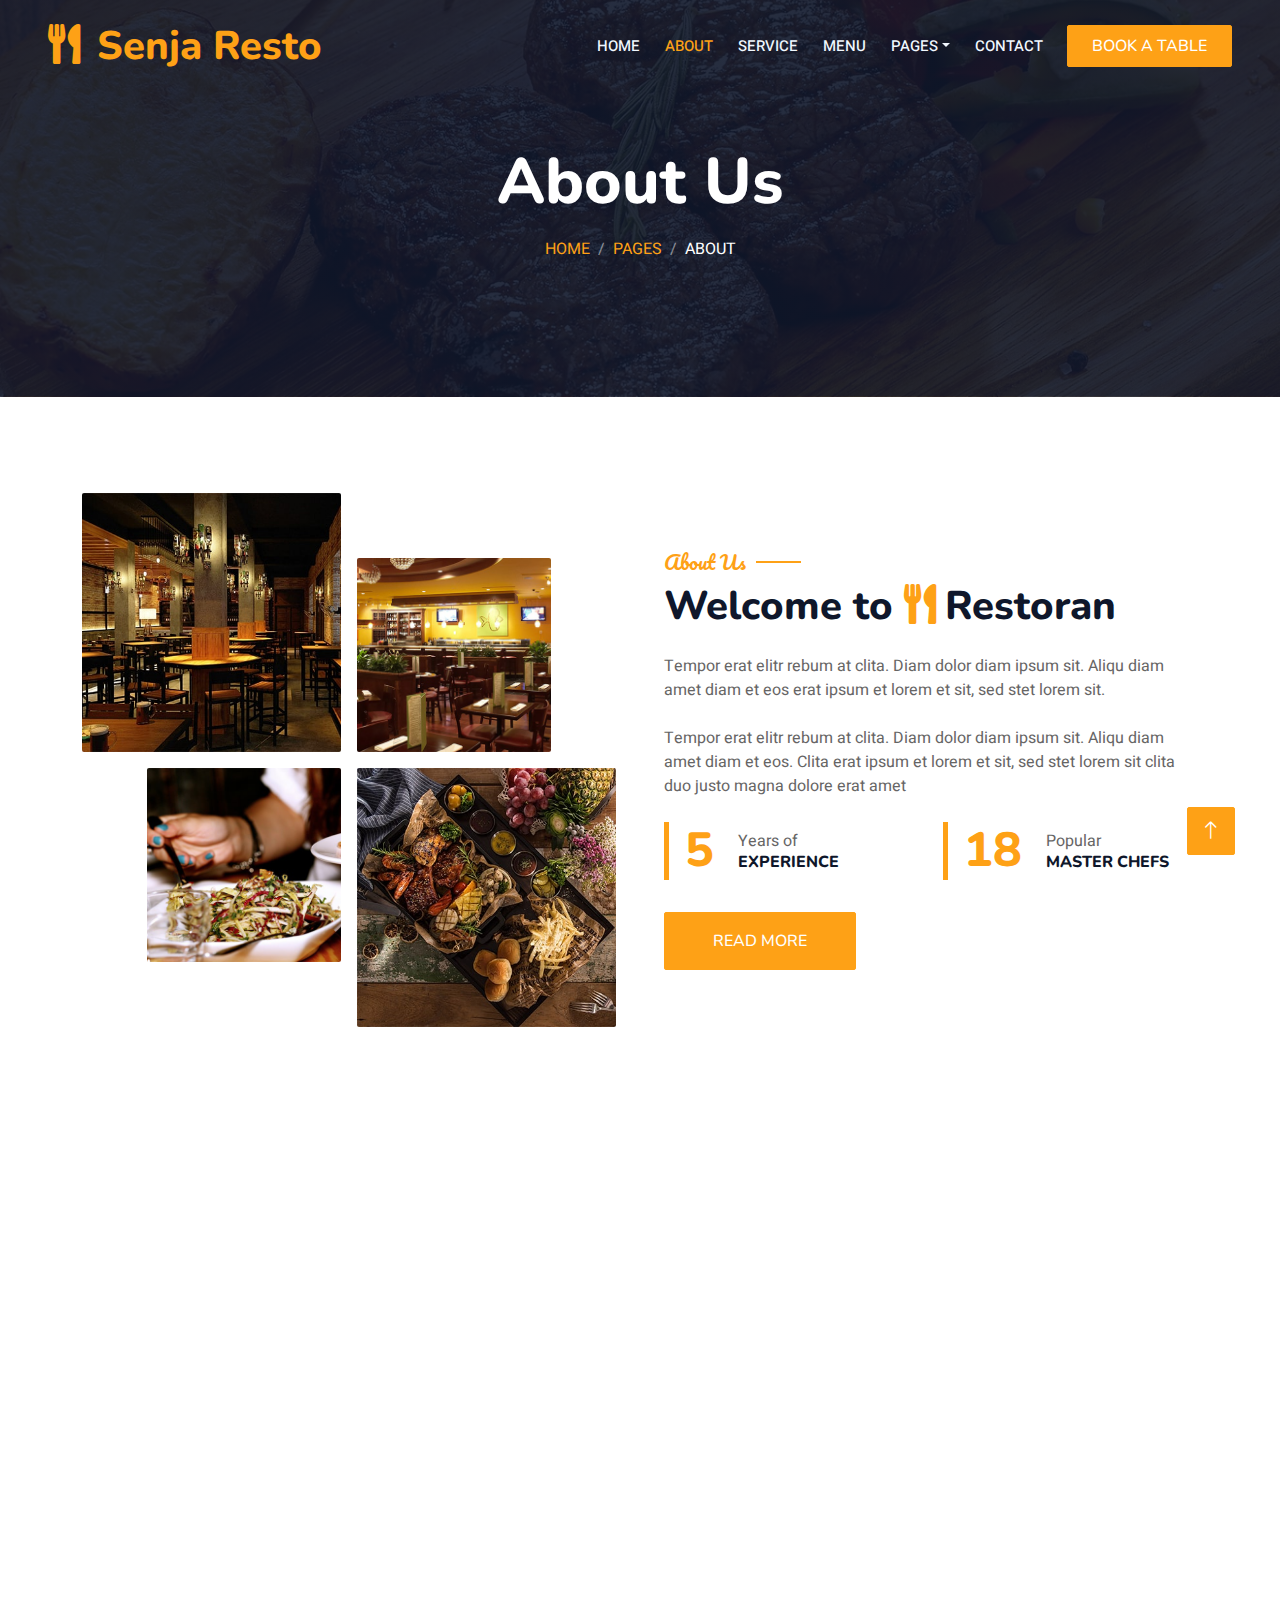
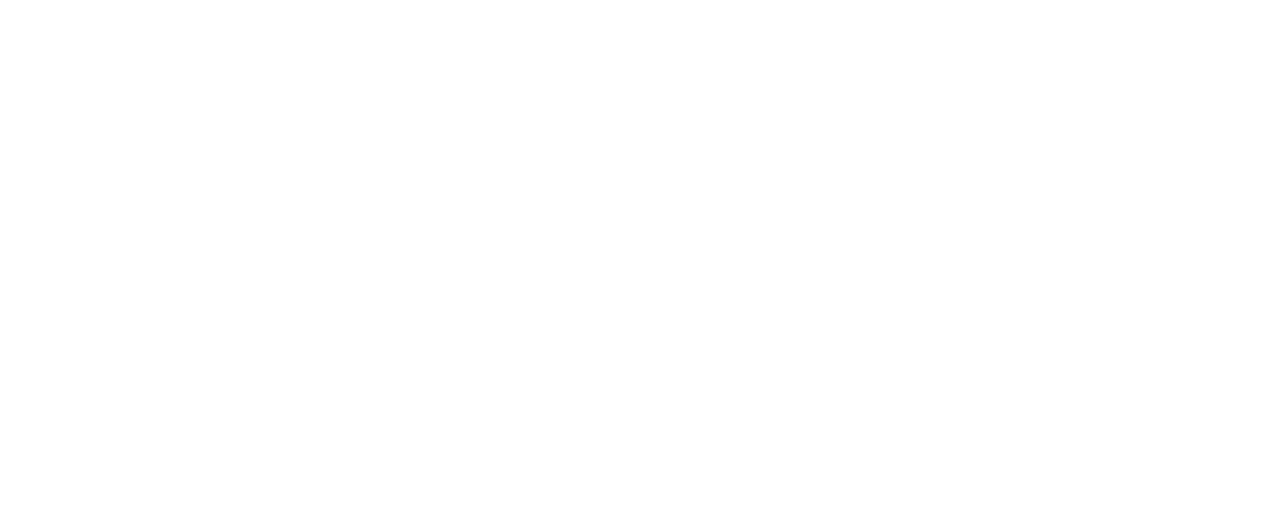
==== about.html @ a50275ae "first commit" ====
<!DOCTYPE html>
<html lang="en">

<head>
    <meta charset="utf-8">
    <title>Senja Resto</title>
    <link rel="icon" type="img" href="./img/logo.svg" />
    <meta content="width=device-width, initial-scale=1.0" name="viewport">
    <meta content="" name="keywords">
    <meta content="" name="description">

    <!-- Favicon -->
    <link href="img/favicon.ico" rel="icon">

    <!-- Google Web Fonts -->
    <link rel="preconnect" href="https://fonts.googleapis.com">
    <link rel="preconnect" href="https://fonts.gstatic.com" crossorigin>
    <link href="https://fonts.googleapis.com/css2?family=Heebo:wght@400;500;600&family=Nunito:wght@600;700;800&family=Pacifico&display=swap" rel="stylesheet">

    <!-- Icon Font Stylesheet -->
    <link href="https://cdnjs.cloudflare.com/ajax/libs/font-awesome/5.10.0/css/all.min.css" rel="stylesheet">
    <link href="https://cdn.jsdelivr.net/npm/bootstrap-icons@1.4.1/font/bootstrap-icons.css" rel="stylesheet">

    <!-- Libraries Stylesheet -->
    <link href="lib/animate/animate.min.css" rel="stylesheet">
    <link href="lib/owlcarousel/assets/owl.carousel.min.css" rel="stylesheet">
    <link href="lib/tempusdominus/css/tempusdominus-bootstrap-4.min.css" rel="stylesheet" />

    <!-- Customized Bootstrap Stylesheet -->
    <link href="css/bootstrap.min.css" rel="stylesheet">

    <!-- Stylesheet -->
    <link href="css/style.css" rel="stylesheet">
</head>

<body>
    <div class="container-xxl bg-white p-0">
        <!-- Spinner Start -->
        <div id="spinner" class="show bg-white position-fixed translate-middle w-100 vh-100 top-50 start-50 d-flex align-items-center justify-content-center">
            <div class="spinner-border text-primary" style="width: 3rem; height: 3rem;" role="status">
                <span class="sr-only">Loading...</span>
            </div>
        </div>
        <!-- Spinner End -->


        <!-- Navbar & Hero Start -->
        <div class="container-xxl position-relative p-0">
            <nav class="navbar navbar-expand-lg navbar-dark bg-dark px-4 px-lg-5 py-3 py-lg-0">
                <a href="" class="navbar-brand p-0">
                    <h1 class="text-primary m-0"><i class="fa fa-utensils me-3"></i>Senja Resto</h1>
                    <!-- <img src="img/logo.png" alt="Logo"> -->
                </a>
                <button class="navbar-toggler" type="button" data-bs-toggle="collapse" data-bs-target="#navbarCollapse">
                    <span class="fa fa-bars"></span>
                </button>
                <div class="collapse navbar-collapse" id="navbarCollapse">
                    <div class="navbar-nav ms-auto py-0 pe-4">
                        <a href="index.html" class="nav-item nav-link">Home</a>
                        <a href="about.html" class="nav-item nav-link active">About</a>
                        <a href="service.html" class="nav-item nav-link">Service</a>
                        <a href="menu.html" class="nav-item nav-link">Menu</a>
                        <div class="nav-item dropdown">
                            <a href="#" class="nav-link dropdown-toggle" data-bs-toggle="dropdown">Pages</a>
                            <div class="dropdown-menu m-0">
                                <a href="booking.html" class="dropdown-item">Booking</a>
                                <a href="team.html" class="dropdown-item">Our Team</a>
                                <a href="testimonial.html" class="dropdown-item">Testimonial</a>
                            </div>
                        </div>
                        <a href="contact.html" class="nav-item nav-link">Contact</a>
                    </div>
                    <a href="" class="btn btn-primary py-2 px-4">Book A Table</a>
                </div>
            </nav>

            <div class="container-xxl py-5 bg-dark hero-header mb-5">
                <div class="container text-center my-5 pt-5 pb-4">
                    <h1 class="display-3 text-white mb-3 animated slideInDown">About Us</h1>
                    <nav aria-label="breadcrumb">
                        <ol class="breadcrumb justify-content-center text-uppercase">
                            <li class="breadcrumb-item"><a href="#">Home</a></li>
                            <li class="breadcrumb-item"><a href="#">Pages</a></li>
                            <li class="breadcrumb-item text-white active" aria-current="page">About</li>
                        </ol>
                    </nav>
                </div>
            </div>
        </div>
        <!-- Navbar & Hero End -->


        <!-- About Start -->
        <div class="container-xxl py-5">
            <div class="container">
                <div class="row g-5 align-items-center">
                    <div class="col-lg-6">
                        <div class="row g-3">
                            <div class="col-6 text-start">
                                <img class="img-fluid rounded w-100 wow zoomIn" data-wow-delay="0.1s" src="img/about-1.jpg">
                            </div>
                            <div class="col-6 text-start">
                                <img class="img-fluid rounded w-75 wow zoomIn" data-wow-delay="0.3s" src="img/about-2.jpg" style="margin-top: 25%;">
                            </div>
                            <div class="col-6 text-end">
                                <img class="img-fluid rounded w-75 wow zoomIn" data-wow-delay="0.5s" src="img/about-3.jpg">
                            </div>
                            <div class="col-6 text-end">
                                <img class="img-fluid rounded w-100 wow zoomIn" data-wow-delay="0.7s" src="img/about-4.jpg">
                            </div>
                        </div>
                    </div>
                    <div class="col-lg-6">
                        <h5 class="section-title ff-secondary text-start text-primary fw-normal">About Us</h5>
                        <h1 class="mb-4">Welcome to <i class="fa fa-utensils text-primary me-2"></i>Restoran</h1>
                        <p class="mb-4">Tempor erat elitr rebum at clita. Diam dolor diam ipsum sit. Aliqu diam amet diam et eos erat ipsum et lorem et sit, sed stet lorem sit.</p>
                        <p class="mb-4">Tempor erat elitr rebum at clita. Diam dolor diam ipsum sit. Aliqu diam amet diam et eos. Clita erat ipsum et lorem et sit, sed stet lorem sit clita duo justo magna dolore erat amet</p>
                        <div class="row g-4 mb-4">
                            <div class="col-sm-6">
                                <div class="d-flex align-items-center border-start border-5 border-primary px-3">
                                    <h1 class="flex-shrink-0 display-5 text-primary mb-0" data-toggle="counter-up">15</h1>
                                    <div class="ps-4">
                                        <p class="mb-0">Years of</p>
                                        <h6 class="text-uppercase mb-0">Experience</h6>
                                    </div>
                                </div>
                            </div>
                            <div class="col-sm-6">
                                <div class="d-flex align-items-center border-start border-5 border-primary px-3">
                                    <h1 class="flex-shrink-0 display-5 text-primary mb-0" data-toggle="counter-up">50</h1>
                                    <div class="ps-4">
                                        <p class="mb-0">Popular</p>
                                        <h6 class="text-uppercase mb-0">Master Chefs</h6>
                                    </div>
                                </div>
                            </div>
                        </div>
                        <a class="btn btn-primary py-3 px-5 mt-2" href="">Read More</a>
                    </div>
                </div>
            </div>
        </div>
        <!-- About End -->


        <!-- Team Start -->
        <div class="container-xxl pt-5 pb-3">
            <div class="container">
                <div class="text-center wow fadeInUp" data-wow-delay="0.1s">
                    <h5 class="section-title ff-secondary text-center text-primary fw-normal">Team Members</h5>
                    <h1 class="mb-5">Our Master Chefs</h1>
                </div>
                <div class="row g-4">
                    <div class="col-lg-3 col-md-6 wow fadeInUp" data-wow-delay="0.1s">
                        <div class="team-item text-center rounded overflow-hidden">
                            <div class="rounded-circle overflow-hidden m-4">
                                <img class="img-fluid" src="img/team-1.jpg" alt="">
                            </div>
                            <h5 class="mb-0">Full Name</h5>
                            <small>Designation</small>
                            <div class="d-flex justify-content-center mt-3">
                                <a class="btn btn-square btn-primary mx-1" href=""><i class="fab fa-facebook-f"></i></a>
                                <a class="btn btn-square btn-primary mx-1" href=""><i class="fab fa-twitter"></i></a>
                                <a class="btn btn-square btn-primary mx-1" href=""><i class="fab fa-instagram"></i></a>
                            </div>
                        </div>
                    </div>
                    <div class="col-lg-3 col-md-6 wow fadeInUp" data-wow-delay="0.3s">
                        <div class="team-item text-center rounded overflow-hidden">
                            <div class="rounded-circle overflow-hidden m-4">
                                <img class="img-fluid" src="img/team-2.jpg" alt="">
                            </div>
                            <h5 class="mb-0">Full Name</h5>
                            <small>Designation</small>
                            <div class="d-flex justify-content-center mt-3">
                                <a class="btn btn-square btn-primary mx-1" href=""><i class="fab fa-facebook-f"></i></a>
                                <a class="btn btn-square btn-primary mx-1" href=""><i class="fab fa-twitter"></i></a>
                                <a class="btn btn-square btn-primary mx-1" href=""><i class="fab fa-instagram"></i></a>
                            </div>
                        </div>
                    </div>
                    <div class="col-lg-3 col-md-6 wow fadeInUp" data-wow-delay="0.5s">
                        <div class="team-item text-center rounded overflow-hidden">
                            <div class="rounded-circle overflow-hidden m-4">
                                <img class="img-fluid" src="img/team-3.jpg" alt="">
                            </div>
                            <h5 class="mb-0">Full Name</h5>
                            <small>Designation</small>
                            <div class="d-flex justify-content-center mt-3">
                                <a class="btn btn-square btn-primary mx-1" href=""><i class="fab fa-facebook-f"></i></a>
                                <a class="btn btn-square btn-primary mx-1" href=""><i class="fab fa-twitter"></i></a>
                                <a class="btn btn-square btn-primary mx-1" href=""><i class="fab fa-instagram"></i></a>
                            </div>
                        </div>
                    </div>
                    <div class="col-lg-3 col-md-6 wow fadeInUp" data-wow-delay="0.7s">
                        <div class="team-item text-center rounded overflow-hidden">
                            <div class="rounded-circle overflow-hidden m-4">
                                <img class="img-fluid" src="img/team-4.jpg" alt="">
                            </div>
                            <h5 class="mb-0">Full Name</h5>
                            <small>Designation</small>
                            <div class="d-flex justify-content-center mt-3">
                                <a class="btn btn-square btn-primary mx-1" href=""><i class="fab fa-facebook-f"></i></a>
                                <a class="btn btn-square btn-primary mx-1" href=""><i class="fab fa-twitter"></i></a>
                                <a class="btn btn-square btn-primary mx-1" href=""><i class="fab fa-instagram"></i></a>
                            </div>
                        </div>
                    </div>
                </div>
            </div>
        </div>
        <!-- Team End -->
        

        <!-- Footer Start -->
        <div class="container-fluid bg-dark text-light footer pt-5 mt-5 wow fadeIn" data-wow-delay="0.1s">
            <div class="container py-5">
                <div class="row g-5">
                    <div class="col-lg-3 col-md-6">
                        <h4 class="section-title ff-secondary text-start text-primary fw-normal mb-4">Company</h4>
                        <a class="btn btn-link" href="">About Us</a>
                        <a class="btn btn-link" href="">Contact Us</a>
                        <a class="btn btn-link" href="">Reservation</a>
                        <a class="btn btn-link" href="">Privacy Policy</a>
                        <a class="btn btn-link" href="">Terms & Condition</a>
                    </div>
                    <div class="col-lg-3 col-md-6">
                        <h4 class="section-title ff-secondary text-start text-primary fw-normal mb-4">Contact</h4>
                        <p class="mb-2"><i class="fa fa-map-marker-alt me-3"></i>Jl. Raya Gongseng No.22D, Jakarta Timur</p>
                        <p class="mb-2"><i class="fa fa-phone-alt me-3"></i>089677391426</p>
                        <p class="mb-2"><i class="fa fa-envelope me-3"></i>kurnia0989@gmail.com</p>
                        <div class="d-flex pt-2">
                            <a class="btn btn-outline-light btn-social" href=""><i class="fab fa-twitter"></i></a>
                            <a class="btn btn-outline-light btn-social" href=""><i class="fab fa-facebook-f"></i></a>
                            <a class="btn btn-outline-light btn-social" href="https://www.instagram.com/kurniakrisnarizky_57"><i class="fab fa-instagram"></i></a>
                            <a class="btn btn-outline-light btn-social" href="www.linkedin.com/in/kurnia-krisna-rizky"><i class="fab fa-linkedin-in"></i></a>
                        </div>
                    </div>
                    <div class="col-lg-3 col-md-6">
                        <h4 class="section-title ff-secondary text-start text-primary fw-normal mb-4">Opening</h4>
                        <h5 class="text-light fw-normal">Monday - Saturday</h5>
                        <p>09AM - 09PM</p>
                        <h5 class="text-light fw-normal">Sunday</h5>
                        <p>10AM - 08PM</p>
                    </div>
                    <div class="col-lg-3 col-md-6">
                        <h4 class="section-title ff-secondary text-start text-primary fw-normal mb-4">Newsletter</h4>
                        <p>Dolor amet sit justo amet elitr clita ipsum elitr est.</p>
                        <div class="position-relative mx-auto" style="max-width: 400px;">
                            <input class="form-control border-primary w-100 py-3 ps-4 pe-5" type="text" placeholder="Your email">
                            <button type="button" class="btn btn-primary py-2 position-absolute top-0 end-0 mt-2 me-2">SignUp</button>
                        </div>
                    </div>
                </div>
            </div>
            <div class="container">
                <div class="copyright">
                    <div class="row">
                        <div class="col-md-6 text-center text-md-start mb-3 mb-md-0">
                            &copy; <a class="border-bottom" href="#">Senja Resto</a>, All Right Reserved. 
							
							<!--/*** This template is free as long as you keep the footer author’s credit link/attribution link/backlink. If you'd like to use the template without the footer author’s credit link/attribution link/backlink, you can purchase the Credit Removal License from "https://htmlcodex.com/credit-removal". Thank you for your support. ***/-->
							Designed By <a class="border-bottom" href="https://www.instagram.com/kurniakrisnarizky_57">Kurnia Krisna RIzky</a>
                        </div>
                        <div class="col-md-6 text-center text-md-end">
                            <div class="footer-menu">
                                <a href="">Home</a>
                                <a href="">Cookies</a>
                                <a href="">Help</a>
                                <a href="">FQAs</a>
                            </div>
                        </div>
                    </div>
                </div>
            </div>
        </div>
        <!-- Footer End -->


        <!-- Back to Top -->
        <a href="#" class="btn btn-lg btn-primary btn-lg-square back-to-top"><i class="bi bi-arrow-up"></i></a>
    </div>

    <!-- JavaScript Libraries -->
    <script src="https://code.jquery.com/jquery-3.4.1.min.js"></script>
    <script src="https://cdn.jsdelivr.net/npm/bootstrap@5.0.0/dist/js/bootstrap.bundle.min.js"></script>
    <script src="lib/wow/wow.min.js"></script>
    <script src="lib/easing/easing.min.js"></script>
    <script src="lib/waypoints/waypoints.min.js"></script>
    <script src="lib/counterup/counterup.min.js"></script>
    <script src="lib/owlcarousel/owl.carousel.min.js"></script>
    <script src="lib/tempusdominus/js/moment.min.js"></script>
    <script src="lib/tempusdominus/js/moment-timezone.min.js"></script>
    <script src="lib/tempusdominus/js/tempusdominus-bootstrap-4.min.js"></script>

    <!-- Template Javascript -->
    <script src="js/main.js"></script>
</body>

</html>
---- css/style.css ----
/********** Template CSS **********/
:root {
    --primary: #FEA116;
    --light: #F1F8FF;
    --dark: #0F172B;
}

.ff-secondary {
    font-family: 'Pacifico', cursive;
}

.fw-medium {
    font-weight: 600 !important;
}

.fw-semi-bold {
    font-weight: 700 !important;
}

.back-to-top {
    position: fixed;
    display: none;
    right: 45px;
    bottom: 45px;
    z-index: 99;
}


/*** Spinner ***/
#spinner {
    opacity: 0;
    visibility: hidden;
    transition: opacity .5s ease-out, visibility 0s linear .5s;
    z-index: 99999;
}

#spinner.show {
    transition: opacity .5s ease-out, visibility 0s linear 0s;
    visibility: visible;
    opacity: 1;
}


/*** Button ***/
.btn {
    font-family: 'Nunito', sans-serif;
    font-weight: 500;
    text-transform: uppercase;
    transition: .5s;
}

.btn.btn-primary,
.btn.btn-secondary {
    color: #FFFFFF;
}

.btn-square {
    width: 38px;
    height: 38px;
}

.btn-sm-square {
    width: 32px;
    height: 32px;
}

.btn-lg-square {
    width: 48px;
    height: 48px;
}

.btn-square,
.btn-sm-square,
.btn-lg-square {
    padding: 0;
    display: flex;
    align-items: center;
    justify-content: center;
    font-weight: normal;
    border-radius: 2px;
}


/*** Navbar ***/
.navbar-dark .navbar-nav .nav-link {
    position: relative;
    margin-left: 25px;
    padding: 35px 0;
    font-size: 15px;
    color: var(--light) !important;
    text-transform: uppercase;
    font-weight: 500;
    outline: none;
    transition: .5s;
}

.sticky-top.navbar-dark .navbar-nav .nav-link {
    padding: 20px 0;
}

.navbar-dark .navbar-nav .nav-link:hover,
.navbar-dark .navbar-nav .nav-link.active {
    color: var(--primary) !important;
}

.navbar-dark .navbar-brand img {
    max-height: 60px;
    transition: .5s;
}

.sticky-top.navbar-dark .navbar-brand img {
    max-height: 45px;
}

@media (max-width: 991.98px) {
    .sticky-top.navbar-dark {
        position: relative;
    }

    .navbar-dark .navbar-collapse {
        margin-top: 15px;
        border-top: 1px solid rgba(255, 255, 255, .1)
    }

    .navbar-dark .navbar-nav .nav-link,
    .sticky-top.navbar-dark .navbar-nav .nav-link {
        padding: 10px 0;
        margin-left: 0;
    }

    .navbar-dark .navbar-brand img {
        max-height: 45px;
    }
}

@media (min-width: 992px) {
    .navbar-dark {
        position: absolute;
        width: 100%;
        top: 0;
        left: 0;
        z-index: 999;
        background: transparent !important;
    }
    
    .sticky-top.navbar-dark {
        position: fixed;
        background: var(--dark) !important;
    }
}


/*** Hero Header ***/
.hero-header {
    background: linear-gradient(rgba(15, 23, 43, .9), rgba(15, 23, 43, .9)), url(../img/bg-hero.jpg);
    background-position: center center;
    background-repeat: no-repeat;
    background-size: cover;
}

.hero-header img {
    animation: imgRotate 50s linear infinite;
}

@keyframes imgRotate { 
    100% { 
        transform: rotate(360deg); 
    } 
}

.breadcrumb-item + .breadcrumb-item::before {
    color: rgba(255, 255, 255, .5);
}


/*** Section Title ***/
.section-title {
    position: relative;
    display: inline-block;
}

.section-title::before {
    position: absolute;
    content: "";
    width: 45px;
    height: 2px;
    top: 50%;
    left: -55px;
    margin-top: -1px;
    background: var(--primary);
}

.section-title::after {
    position: absolute;
    content: "";
    width: 45px;
    height: 2px;
    top: 50%;
    right: -55px;
    margin-top: -1px;
    background: var(--primary);
}

.section-title.text-start::before,
.section-title.text-end::after {
    display: none;
}


/*** Service ***/
.service-item {
    box-shadow: 0 0 45px rgba(0, 0, 0, .08);
    transition: .5s;
}

.service-item:hover {
    background: var(--primary);
}

.service-item * {
    transition: .5s;
}

.service-item:hover * {
    color: var(--light) !important;
}


/*** Food Menu ***/
.nav-pills .nav-item .active {
    border-bottom: 2px solid var(--primary);
}


/*** Youtube Video ***/
.video {
    position: relative;
    height: 100%;
    min-height: 500px;
    background: linear-gradient(rgba(15, 23, 43, .1), rgba(15, 23, 43, .1)), url(../img/video.jpg);
    background-position: center center;
    background-repeat: no-repeat;
    background-size: cover;
}

.video .btn-play {
    position: absolute;
    z-index: 3;
    top: 50%;
    left: 50%;
    transform: translateX(-50%) translateY(-50%);
    box-sizing: content-box;
    display: block;
    width: 32px;
    height: 44px;
    border-radius: 50%;
    border: none;
    outline: none;
    padding: 18px 20px 18px 28px;
}

.video .btn-play:before {
    content: "";
    position: absolute;
    z-index: 0;
    left: 50%;
    top: 50%;
    transform: translateX(-50%) translateY(-50%);
    display: block;
    width: 100px;
    height: 100px;
    background: var(--primary);
    border-radius: 50%;
    animation: pulse-border 1500ms ease-out infinite;
}

.video .btn-play:after {
    content: "";
    position: absolute;
    z-index: 1;
    left: 50%;
    top: 50%;
    transform: translateX(-50%) translateY(-50%);
    display: block;
    width: 100px;
    height: 100px;
    background: var(--primary);
    border-radius: 50%;
    transition: all 200ms;
}

.video .btn-play img {
    position: relative;
    z-index: 3;
    max-width: 100%;
    width: auto;
    height: auto;
}

.video .btn-play span {
    display: block;
    position: relative;
    z-index: 3;
    width: 0;
    height: 0;
    border-left: 32px solid var(--dark);
    border-top: 22px solid transparent;
    border-bottom: 22px solid transparent;
}

@keyframes pulse-border {
    0% {
        transform: translateX(-50%) translateY(-50%) translateZ(0) scale(1);
        opacity: 1;
    }

    100% {
        transform: translateX(-50%) translateY(-50%) translateZ(0) scale(1.5);
        opacity: 0;
    }
}

#videoModal {
    z-index: 99999;
}

#videoModal .modal-dialog {
    position: relative;
    max-width: 800px;
    margin: 60px auto 0 auto;
}

#videoModal .modal-body {
    position: relative;
    padding: 0px;
}

#videoModal .close {
    position: absolute;
    width: 30px;
    height: 30px;
    right: 0px;
    top: -30px;
    z-index: 999;
    font-size: 30px;
    font-weight: normal;
    color: #FFFFFF;
    background: #000000;
    opacity: 1;
}


/*** Team ***/
.team-item {
    box-shadow: 0 0 45px rgba(0, 0, 0, .08);
    height: calc(100% - 38px);
    transition: .5s;
}

.team-item img {
    transition: .5s;
}

.team-item:hover img {
    transform: scale(1.1);
}

.team-item:hover {
    height: 100%;
}

.team-item .btn {
    border-radius: 38px 38px 0 0;
}


/*** Testimonial ***/
.testimonial-carousel .owl-item .testimonial-item,
.testimonial-carousel .owl-item.center .testimonial-item * {
    transition: .5s;
}

.testimonial-carousel .owl-item.center .testimonial-item {
    background: var(--primary) !important;
    border-color: var(--primary) !important;
}

.testimonial-carousel .owl-item.center .testimonial-item * {
    color: var(--light) !important;
}

.testimonial-carousel .owl-dots {
    margin-top: 24px;
    display: flex;
    align-items: flex-end;
    justify-content: center;
}

.testimonial-carousel .owl-dot {
    position: relative;
    display: inline-block;
    margin: 0 5px;
    width: 15px;
    height: 15px;
    border: 1px solid #CCCCCC;
    border-radius: 15px;
    transition: .5s;
}

.testimonial-carousel .owl-dot.active {
    background: var(--primary);
    border-color: var(--primary);
}


/*** Footer ***/
.footer .btn.btn-social {
    margin-right: 5px;
    width: 35px;
    height: 35px;
    display: flex;
    align-items: center;
    justify-content: center;
    color: var(--light);
    border: 1px solid #FFFFFF;
    border-radius: 35px;
    transition: .3s;
}

.footer .btn.btn-social:hover {
    color: var(--primary);
}

.footer .btn.btn-link {
    display: block;
    margin-bottom: 5px;
    padding: 0;
    text-align: left;
    color: #FFFFFF;
    font-size: 15px;
    font-weight: normal;
    text-transform: capitalize;
    transition: .3s;
}

.footer .btn.btn-link::before {
    position: relative;
    content: "\f105";
    font-family: "Font Awesome 5 Free";
    font-weight: 900;
    margin-right: 10px;
}

.footer .btn.btn-link:hover {
    letter-spacing: 1px;
    box-shadow: none;
}

.footer .copyright {
    padding: 25px 0;
    font-size: 15px;
    border-top: 1px solid rgba(256, 256, 256, .1);
}

.footer .copyright a {
    color: var(--light);
}

.footer .footer-menu a {
    margin-right: 15px;
    padding-right: 15px;
    border-right: 1px solid rgba(255, 255, 255, .1);
}

.footer .footer-menu a:last-child {
    margin-right: 0;
    padding-right: 0;
    border-right: none;
}
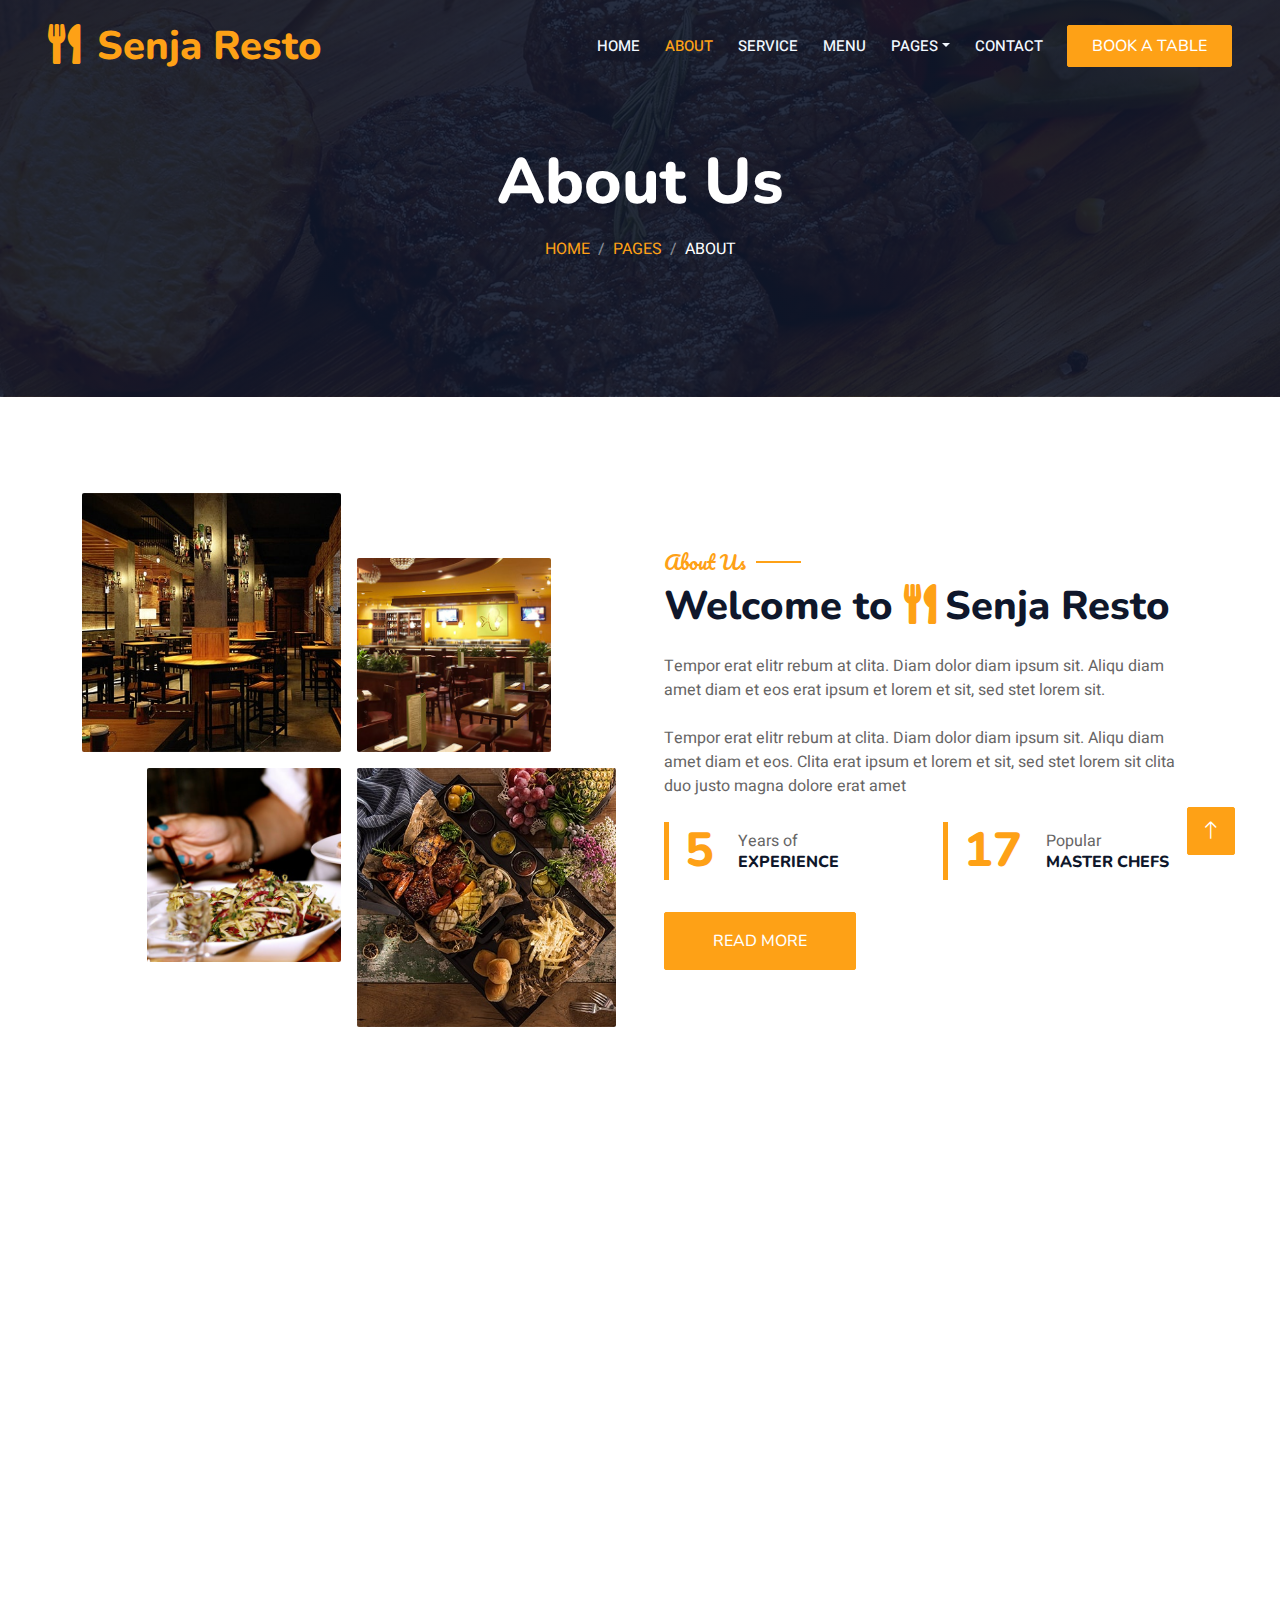
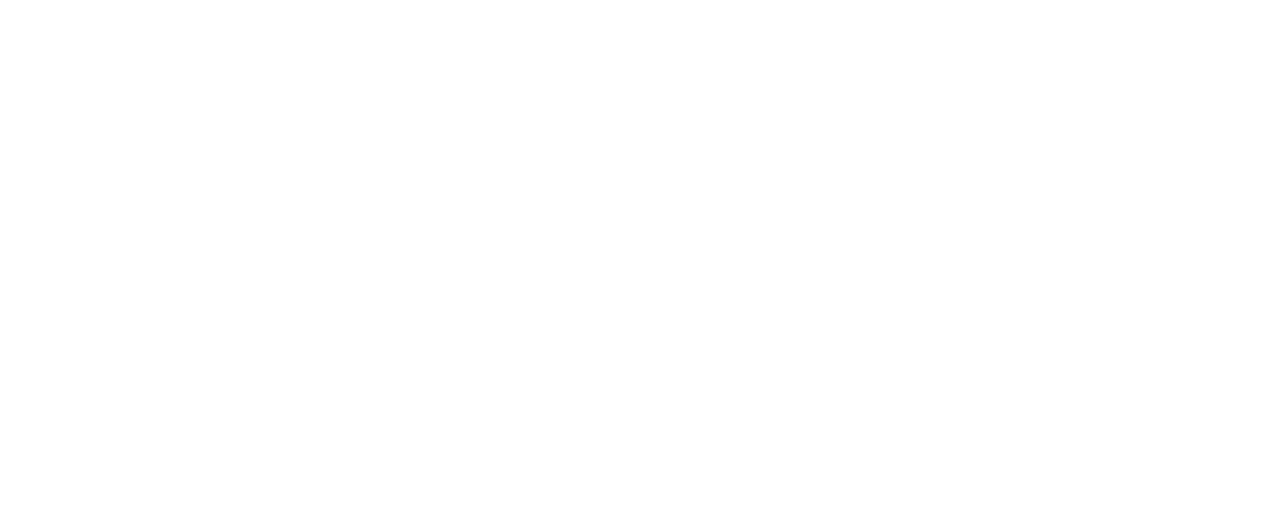
==== commit 9bfbd427: "Second commit" ====
--- a/about.html
+++ b/about.html
@@ -112,7 +112,7 @@
                     </div>
                     <div class="col-lg-6">
                         <h5 class="section-title ff-secondary text-start text-primary fw-normal">About Us</h5>
-                        <h1 class="mb-4">Welcome to <i class="fa fa-utensils text-primary me-2"></i>Restoran</h1>
+                        <h1 class="mb-4">Welcome to <i class="fa fa-utensils text-primary me-2"></i>Senja Resto</h1>
                         <p class="mb-4">Tempor erat elitr rebum at clita. Diam dolor diam ipsum sit. Aliqu diam amet diam et eos erat ipsum et lorem et sit, sed stet lorem sit.</p>
                         <p class="mb-4">Tempor erat elitr rebum at clita. Diam dolor diam ipsum sit. Aliqu diam amet diam et eos. Clita erat ipsum et lorem et sit, sed stet lorem sit clita duo justo magna dolore erat amet</p>
                         <div class="row g-4 mb-4">
@@ -156,7 +156,7 @@
                             <div class="rounded-circle overflow-hidden m-4">
                                 <img class="img-fluid" src="img/team-1.jpg" alt="">
                             </div>
-                            <h5 class="mb-0">Full Name</h5>
+                            <h5 class="mb-0">Kurnia</h5>
                             <small>Designation</small>
                             <div class="d-flex justify-content-center mt-3">
                                 <a class="btn btn-square btn-primary mx-1" href=""><i class="fab fa-facebook-f"></i></a>
@@ -170,7 +170,7 @@
                             <div class="rounded-circle overflow-hidden m-4">
                                 <img class="img-fluid" src="img/team-2.jpg" alt="">
                             </div>
-                            <h5 class="mb-0">Full Name</h5>
+                            <h5 class="mb-0">Andrian</h5>
                             <small>Designation</small>
                             <div class="d-flex justify-content-center mt-3">
                                 <a class="btn btn-square btn-primary mx-1" href=""><i class="fab fa-facebook-f"></i></a>
@@ -184,7 +184,7 @@
                             <div class="rounded-circle overflow-hidden m-4">
                                 <img class="img-fluid" src="img/team-3.jpg" alt="">
                             </div>
-                            <h5 class="mb-0">Full Name</h5>
+                            <h5 class="mb-0">Bayu</h5>
                             <small>Designation</small>
                             <div class="d-flex justify-content-center mt-3">
                                 <a class="btn btn-square btn-primary mx-1" href=""><i class="fab fa-facebook-f"></i></a>
@@ -198,7 +198,7 @@
                             <div class="rounded-circle overflow-hidden m-4">
                                 <img class="img-fluid" src="img/team-4.jpg" alt="">
                             </div>
-                            <h5 class="mb-0">Full Name</h5>
+                            <h5 class="mb-0">Krisna</h5>
                             <small>Designation</small>
                             <div class="d-flex justify-content-center mt-3">
                                 <a class="btn btn-square btn-primary mx-1" href=""><i class="fab fa-facebook-f"></i></a>
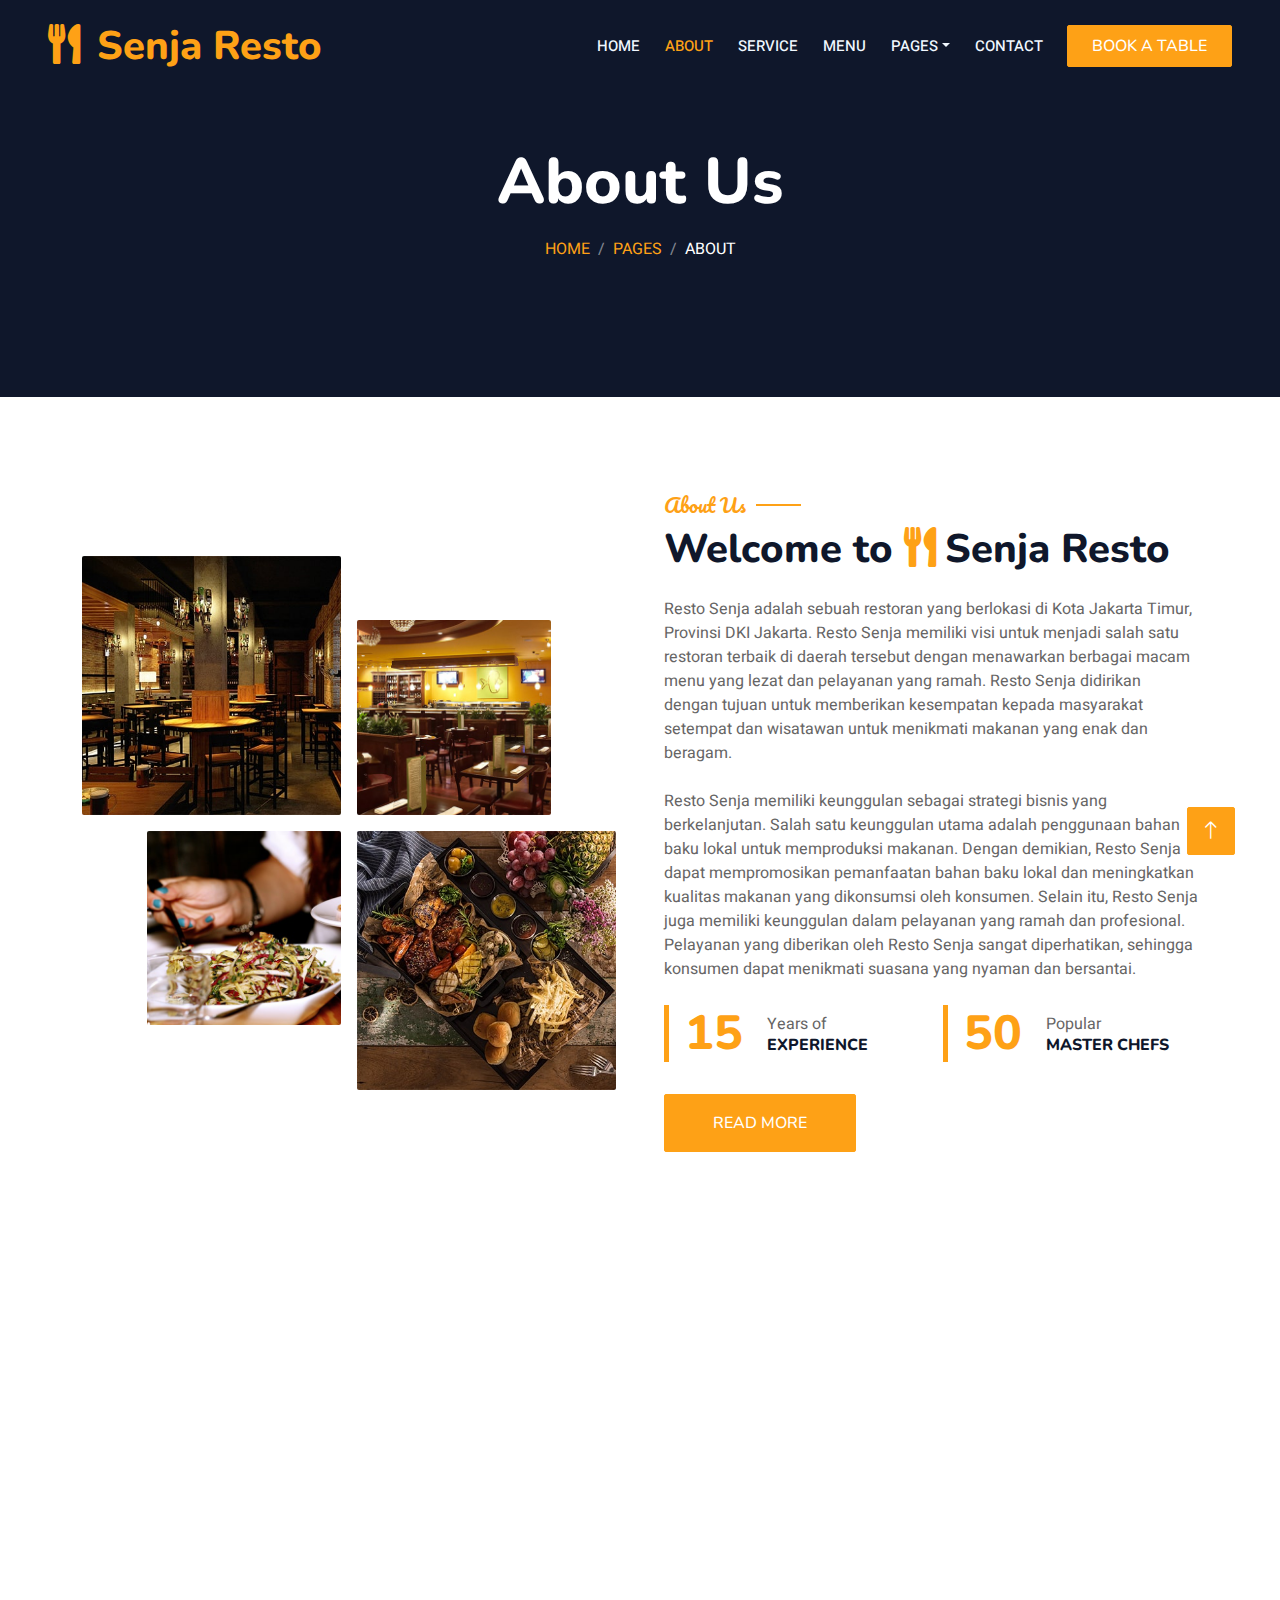
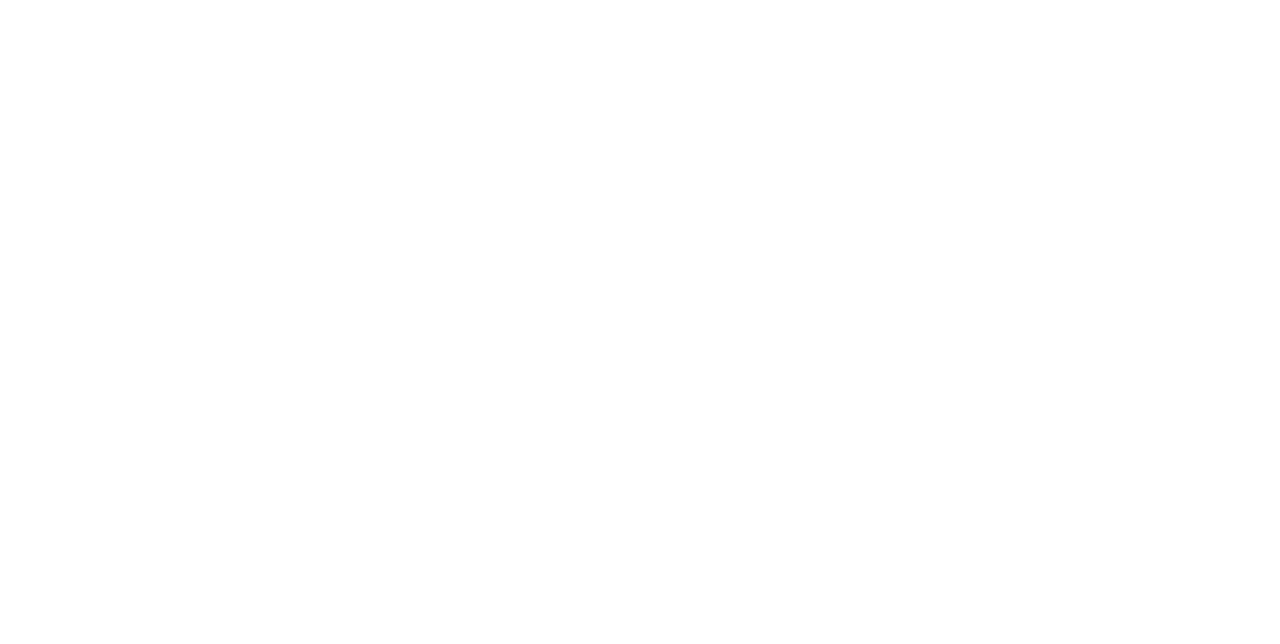
==== commit bb559675: "Third commit" ====
--- a/about.html
+++ b/about.html
@@ -113,8 +113,8 @@
                     <div class="col-lg-6">
                         <h5 class="section-title ff-secondary text-start text-primary fw-normal">About Us</h5>
                         <h1 class="mb-4">Welcome to <i class="fa fa-utensils text-primary me-2"></i>Senja Resto</h1>
-                        <p class="mb-4">Tempor erat elitr rebum at clita. Diam dolor diam ipsum sit. Aliqu diam amet diam et eos erat ipsum et lorem et sit, sed stet lorem sit.</p>
-                        <p class="mb-4">Tempor erat elitr rebum at clita. Diam dolor diam ipsum sit. Aliqu diam amet diam et eos. Clita erat ipsum et lorem et sit, sed stet lorem sit clita duo justo magna dolore erat amet</p>
+                        <p class="mb-4">Resto Senja adalah sebuah restoran yang berlokasi di Kota Jakarta Timur, Provinsi DKI Jakarta. Resto Senja memiliki visi untuk menjadi salah satu restoran terbaik di daerah tersebut dengan menawarkan berbagai macam menu yang lezat dan pelayanan yang ramah. Resto Senja didirikan dengan tujuan untuk memberikan kesempatan kepada masyarakat setempat dan wisatawan untuk menikmati makanan yang enak dan beragam.</p>
+                        <p class="mb-4">Resto Senja memiliki keunggulan sebagai strategi bisnis yang berkelanjutan. Salah satu keunggulan utama adalah penggunaan bahan baku lokal untuk memproduksi makanan. Dengan demikian, Resto Senja dapat mempromosikan pemanfaatan bahan baku lokal dan meningkatkan kualitas makanan yang dikonsumsi oleh konsumen. Selain itu, Resto Senja juga memiliki keunggulan dalam pelayanan yang ramah dan profesional. Pelayanan yang diberikan oleh Resto Senja sangat diperhatikan, sehingga konsumen dapat menikmati suasana yang nyaman dan bersantai.</p>
                         <div class="row g-4 mb-4">
                             <div class="col-sm-6">
                                 <div class="d-flex align-items-center border-start border-5 border-primary px-3">
@@ -246,7 +246,7 @@
                     </div>
                     <div class="col-lg-3 col-md-6">
                         <h4 class="section-title ff-secondary text-start text-primary fw-normal mb-4">Newsletter</h4>
-                        <p>Dolor amet sit justo amet elitr clita ipsum elitr est.</p>
+                        <p>New! Senja restaurant grand opening promo for today only. Come to our nearest outlet or claim voucher below </p>
                         <div class="position-relative mx-auto" style="max-width: 400px;">
                             <input class="form-control border-primary w-100 py-3 ps-4 pe-5" type="text" placeholder="Your email">
                             <button type="button" class="btn btn-primary py-2 position-absolute top-0 end-0 mt-2 me-2">SignUp</button>
--- a/css/style.css
+++ b/css/style.css
@@ -152,7 +152,7 @@
 
 /*** Hero Header ***/
 .hero-header {
-    background: linear-gradient(rgba(15, 23, 43, .9), rgba(15, 23, 43, .9)), url(../img/bg-hero.jpg);
+    background: linear-gradient(rgba(15, 23, 43, .9), rgba(15, 23, 43, .9)), url(../img/hero-bg.jpg);
     background-position: center center;
     background-repeat: no-repeat;
     background-size: cover;
